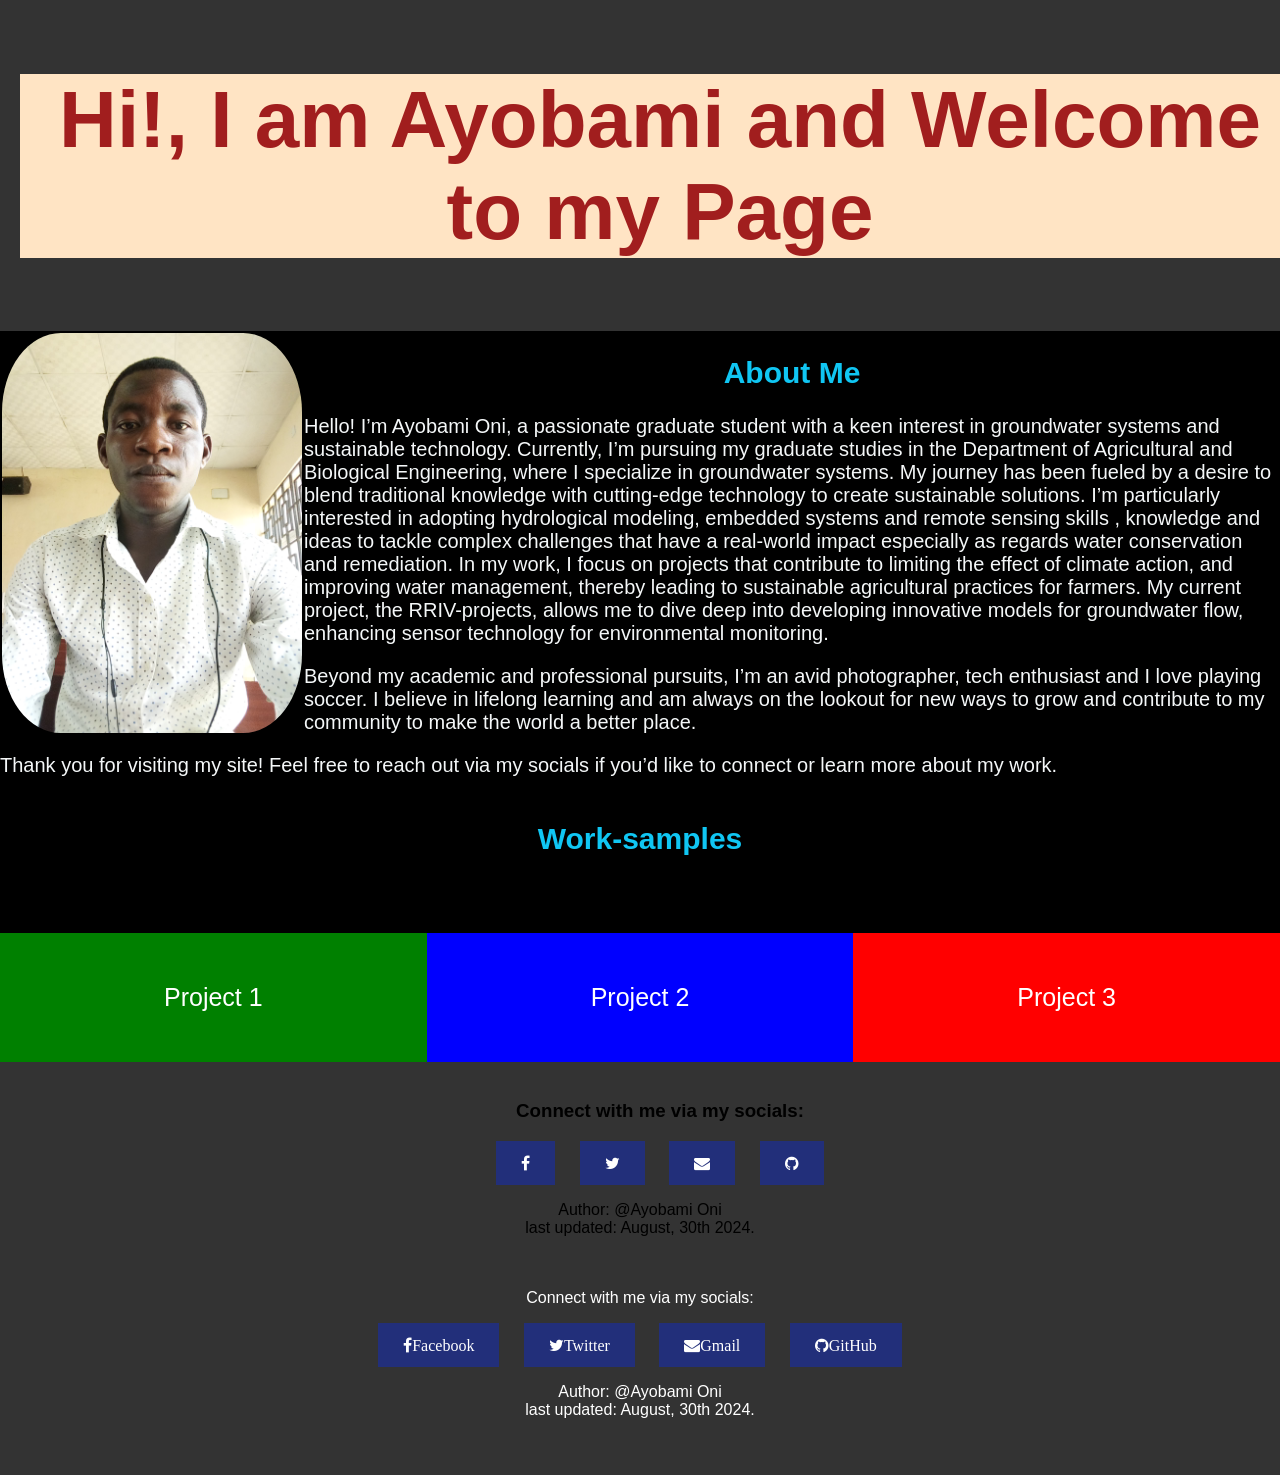
==== lab1/lab1b.html @ 8c652493 "lab1 task" ====
<!DOCTYPE html>
<html lang="en">

<head>
    <meta name="viewport" content="width=device-width, initial-scale=1">
    <link rel="stylesheet" href="styles1b.css">
    <link rel="stylesheet" href="https://cdnjs.cloudflare.com/ajax/libs/font-awesome/4.7.0/css/font-awesome.min.css">
    <title>Home Page
        <style>
            /* Style for the header */
            #header {
                min-height: 40px;
                text-align: center; 
                font-family: 'Georgia', serif;
                font-size: 30px;
                font-variant: small-caps; 
                display: flex;
                justify-content: center;
                align-items: center;
                background-color: #f0f0f0; 
                color: #333;
                }

        </style>
    </title>
    
</head>

<body style="background-color: black;">

    <div> 
        <header>
        <h1>Hi!, I am Ayobami and Welcome to my Page
        </h1>
    </div>

    <div id="about">
        <div>
            <img src="./img/AY.jpg" alt="My image" style="float:left;width: 300px; border-radius: 20%;">
            <h2>About Me </h2>
            <p> Hello! I’m Ayobami Oni, a passionate graduate student with a keen interest in groundwater systems and sustainable technology. 
                Currently, I’m pursuing my graduate studies in the Department of Agricultural and Biological Engineering, where I specialize in groundwater systems. 
                My journey has been fueled by a desire to blend traditional knowledge with cutting-edge technology to create sustainable solutions. 
                I’m particularly interested in adopting hydrological modeling, embedded systems and remote sensing skills , knowledge and ideas to tackle complex challenges that have a real-world impact especially as regards water conservation and remediation. 
                In my work, I focus on projects that contribute to limiting the effect of climate action, and improving water management, thereby leading to sustainable agricultural practices for farmers.  My current project, the RRIV-projects, allows me to dive deep into developing innovative models for groundwater flow, enhancing sensor technology for environmental monitoring.   
            </p>
            <p>
                Beyond my academic and professional pursuits, I’m an avid photographer, tech enthusiast and I love playing soccer. 
                I believe in lifelong learning and am always on the lookout for new ways to grow and contribute to my community to make the world a better place. 

            </p>
            <p>
                Thank you for visiting my site! Feel free to reach out via my socials if you’d like to connect or learn more about my work. 
            </p>

        </div>
    </div>

    <div id="work-samples">
        <div style="text-align:center">
            <h2>Work-samples</h2>
            <p> This section showcases the projects I am currently working on and the tools I am using to achieve my goals for each project. 
                Click on the boxes below to reveal each project and take a look
            </p>
          </div>
          
          <!-- Three columns -->
          <div style="display: flex;">
            <div class="column" onclick="openTab('b1');" style="background:green;">
              Project 1
            </div>
            <div class="column" onclick="openTab('b2');" style="background:blue;">
              Project 2
            </div>
            <div class="column" onclick="openTab('b3');" style="background:red;">
              Project 3
            </div>
          </div>
          
          <!-- Full-width columns: (hidden by default) -->
          <div id="b1" class="containerTab" style="display:none;background:green;">
            <span onclick="this.parentElement.style.display='none'" class="closebtn">&times;</span>
            <div style="display: flex; flex-direction: column;">
                <div>
                    <h2>Simulation and Modeling</h2>
                </div>
                <div style="text-align: center;"><img src="./img/simulation.jpg" alt="My image" style="width: 200px;"></div>
                <div style="text-align: center;">
                    <ul style="list-style-type:none;">
                        <li>Ansys</li>
                        <li>OpenFoam</li>
                    </ul>
                </div>
            </div>
          </div>
          
          <div id="b2" class="containerTab" style="display:none;background:blue">
            <span onclick="this.parentElement.style.display='none'" class="closebtn">&times;</span>
            <div style="display: flex; flex-direction: column;">
                <div>
                    <h2>Building and Development</h2> 
                </div>
                <div style="text-align: center;"><img src="./img/lab.jpeg" alt="My image" style="width: 200px;"></div>
                <div style="text-align: center;">
                    <ul style="list-style-type:none;"> 
                        <li>Sensors</li>
                        <li>Board Development</li>
                    </ul>
                </div>
            </div>        
          </div>
          
          <div id="b3" class="containerTab" style="display:none;background:red">
            <span onclick="this.parentElement.style.display='none'" class="closebtn">&times;</span>
            <div style="display: flex; flex-direction: column;">
                <div>
                    <h2>Code Generation and Software Building</h2>
                </div>
                <div style="text-align: center;"><img src="./img/code.png" alt="My image" style="width: 200px;"></div>
                <div style="text-align: center;">
                    <ul style="list-style-type:none;"> 
                        <li>Arduino programming Language</li>
                        <li>C programming language</li>
                    </ul>
                </div>
            </div>
            
          </div>
          
          <script>
          function openTab(tabName) {
            var i, x;
            x = document.getElementsByClassName("containerTab");
            for (i = 0; i < x.length; i++) {
              x[i].style.display = "none";
            }
            document.getElementById(tabName).style.display = "block";
          }
          </script>
        

    </div> 
        
        
    <div id="footer">
        <ul class="socials">
            <h3 style="color: black;">Connect with me via my socials:</h3>
            <li><a href="https://facebook.com" target="_blank" class="fa fa-facebook"></a></li>
            <li><a href="https://twitter.com" target="_blank" class="fa fa-twitter"></a></li>
            <li><a href="https://mail.google.com/" target="_blank" class="fa fa-envelope"></a></li>
            <li><a href="https://github.com" target="_blank" class="fa fa-github"></a></li>
        </ul>
        <p font style="color: black;">Author: @Ayobami Oni<br> last updated: August, 30th 2024.</p>
        

        <div id="footer">
            <p>Connect with me via my socials:</p>
            <li><a href="https://facebook.com" target="_blank" class="fa fa-facebook">Facebook</a></li>
            <li><a href="https://twitter.com" target="_blank" class="fa fa-twitter">Twitter</a></li>
            <li><a href="https://mail.google.com/" target="_blank" class="fa fa-envelope">Gmail</a></li>
            <li><a href="https://github.com" target="_blank" class="fa fa-github">GitHub</a></li>
            <p font style="color: white-space: inherit;;">Author: @Ayobami Oni<br> last updated: August, 30th 2024.</p>
        </div>

        
    </div>
</body>

</html>
---- lab1/styles1b.css ----
h1 {
    color: rgb(161, 30, 30);
    background-color: bisque;
    font-size: 80px;
    font-family: sans-serif;
    text-align: center;
    justify-content: center;
    align-items: center;
    font-synthesis-small-caps:auto ;
}

h2 {
  color: rgb(16, 198, 243);
  font-size: 30px;
  font-family: sans-serif;
  text-align: center;
  justify-content: center;
  align-items: center;
  font-synthesis-small-caps:auto ;
}


a:link, a:visited {
    background-color: #072af55e;
    color: white;
    padding: 14px 25px;
    text-align: center;
    text-decoration: none;
    display: inline-block;
  }

#about{
  display: flex;
  flex-grow: 1;
p {
    font-family: Arial;
    font-size: 20px;
    text-align: left;
    color: rgb(244, 247, 248);
}

img {
    border: 2px solid black; 
    width:300px;
}
}

#work-sample

* {
  box-sizing: border-box;
}

body {
  margin: 0;
  font-family: Arial, Helvetica, sans-serif;
}

/* The grid: Three equal columns that float next to each other */
.column {
  float: left;
  flex-grow: 1;
  padding: 50px;
  text-align: center;
  font-size: 25px;
  cursor: pointer;
  color: white;
}

.containerTab {
  padding: 20px;
  color: white;
}

/* Clear floats after the columns */
.row:after {
  content: "";
  display: table;
  clear: both;
}

/* Closable button inside the container tab */
.closebtn {
  float: right;
  color: white;
  font-size: 35px;
  cursor: pointer;
}


#footer {
  background-color: #f0f0f0; 
  padding: 10px;
  text-align: center;
}
/*
.socials {
  list-style-type: none;
  padding: 0;
  margin: 10px 0;
  display: flex;
  justify-content: center; 
  align-items: center;
}

.socials li {
  margin: 0 10px;
}

.socials a {
  text-decoration: none;
  font-size: 24px;
  color: #333;
}

.socials a:hover {
  color: #0073e6;
}

p {
  font-family: 'Courier New', Courier, monospace;
  font-size: 15px;
  text-align: left;
  text-decoration: none;
  color: rgb(244, 247, 248);
}
*/
body {
  font-family: Arial, sans-serif;
  margin: 0;
  padding: 0;
}

#header {
  min-height: 40px;
  text-align: center;
  font-family: 'Georgia', serif;
  font-size: 30px;
  font-variant: small-caps;
  display: flex;
  justify-content: center;
  align-items: center;
  background-color: #f0f0f0;
  color: #333;
}

img {
  width: 150px;
  border: 2px solid black; /* Example of adding a border to an image */
}

/* Footer styles */
#footer {
  background-color: #333;
  color: white;
  text-align: center;
  padding: 20px;
}

#footer li {
  display: inline;
  margin: 0 10px;
}

#footer a {
  color: white;
  text-decoration: none;
}

#footer a:hover {
  text-decoration: underline;
}

header {
  width: 100%;
  padding: 20px;
  background-color: #333;
  text-align: center;
  color: white;
  position: relative;
  animation: mymove 5s infinite;
  }

  header p {
  font-size: 20px;
  margin-bottom: 10px;
  }

  header ul {
  list-style-type: none;
  margin: 0;
  padding: 0;
  }

  header li {
  display: inline-block;
  margin: 0 10px;
  }

  header a {
  color: white;
  text-decoration: none;
  font-size: 30px;
  }

  @keyframes mymove {
  0%   {top: 0px;}
  25%  {top: 200px;}
  75%  {top: 50px;}
  100% {top: 100px;}
  }
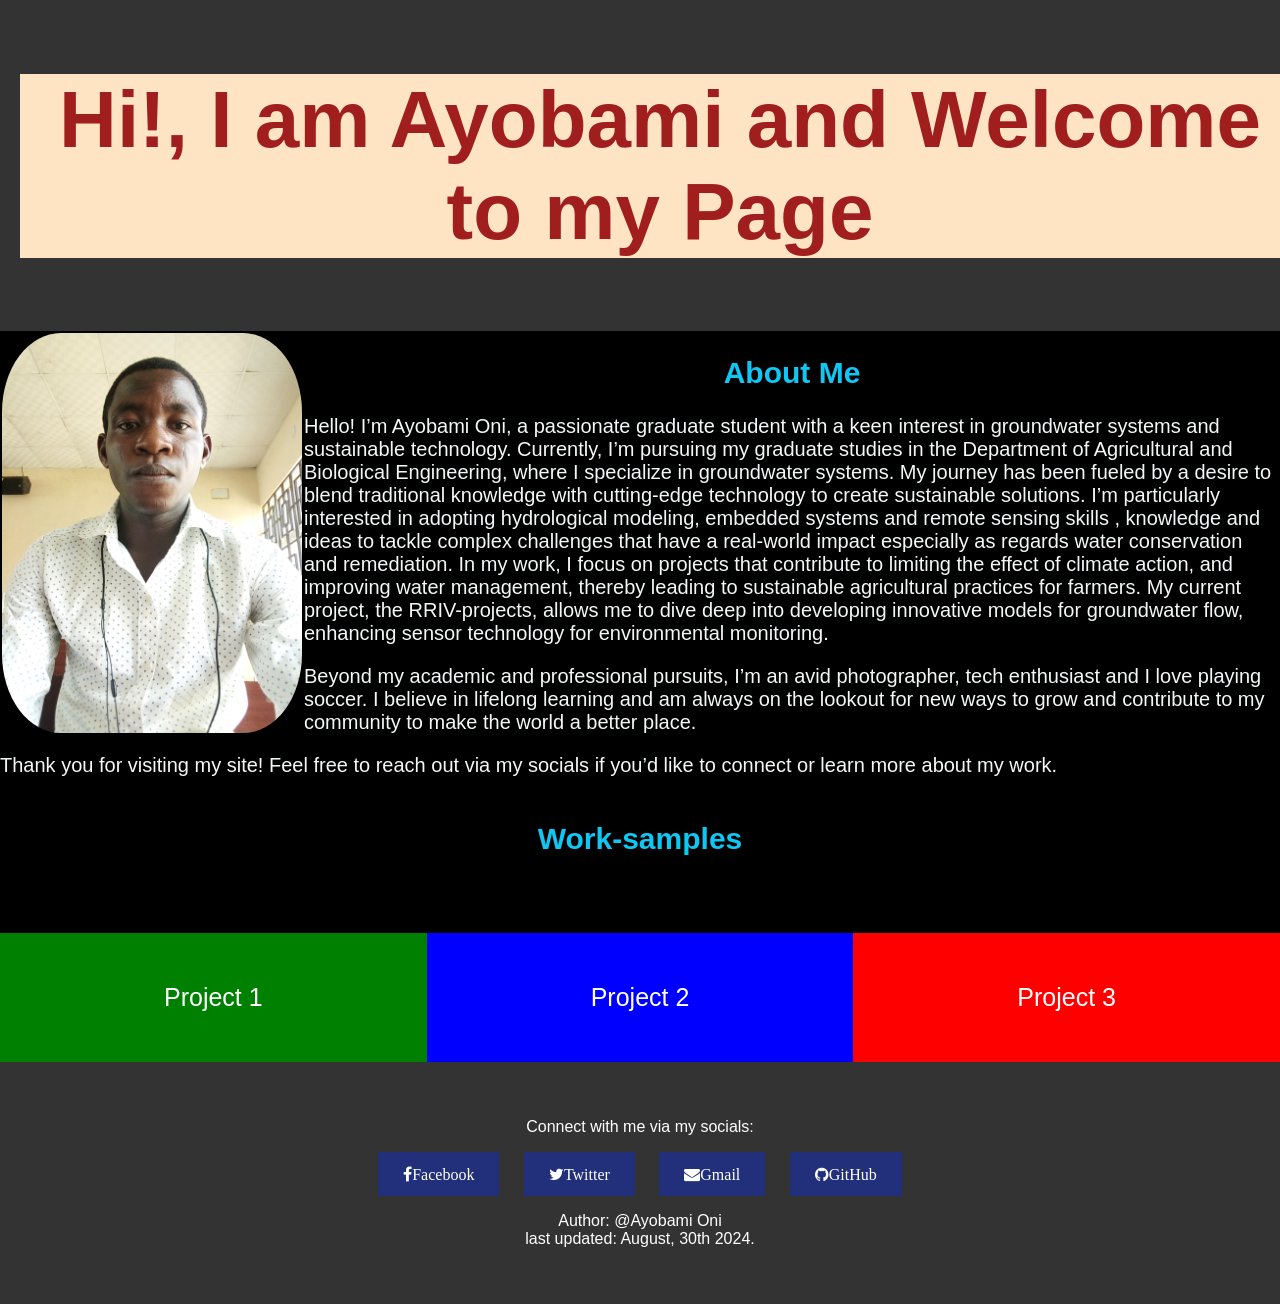
==== commit a5c49d23: "final submission2" ====
--- a/lab1/lab1b.html
+++ b/lab1/lab1b.html
@@ -23,7 +23,6 @@
 
         </style>
     </title>
-    
 </head>
 
 <body style="background-color: black;">
@@ -143,16 +142,6 @@
         
         
     <div id="footer">
-        <ul class="socials">
-            <h3 style="color: black;">Connect with me via my socials:</h3>
-            <li><a href="https://facebook.com" target="_blank" class="fa fa-facebook"></a></li>
-            <li><a href="https://twitter.com" target="_blank" class="fa fa-twitter"></a></li>
-            <li><a href="https://mail.google.com/" target="_blank" class="fa fa-envelope"></a></li>
-            <li><a href="https://github.com" target="_blank" class="fa fa-github"></a></li>
-        </ul>
-        <p font style="color: black;">Author: @Ayobami Oni<br> last updated: August, 30th 2024.</p>
-        
-
         <div id="footer">
             <p>Connect with me via my socials:</p>
             <li><a href="https://facebook.com" target="_blank" class="fa fa-facebook">Facebook</a></li>
--- a/lab1/styles1b.css
+++ b/lab1/styles1b.css
@@ -132,7 +132,7 @@
   padding: 0;
 }
 
-#header {
+/* #header {
   min-height: 40px;
   text-align: center;
   font-family: 'Georgia', serif;
@@ -143,7 +143,7 @@
   align-items: center;
   background-color: #f0f0f0;
   color: #333;
-}
+} */
 
 img {
   width: 150px;
@@ -206,8 +206,8 @@
 
   @keyframes mymove {
   0%   {top: 0px;}
-  25%  {top: 200px;}
-  75%  {top: 50px;}
-  100% {top: 100px;}
+  25%  {top: 50px;}
+  75%  {top: 12.5px;}
+  100% {top: 25px;}
   }    
 
